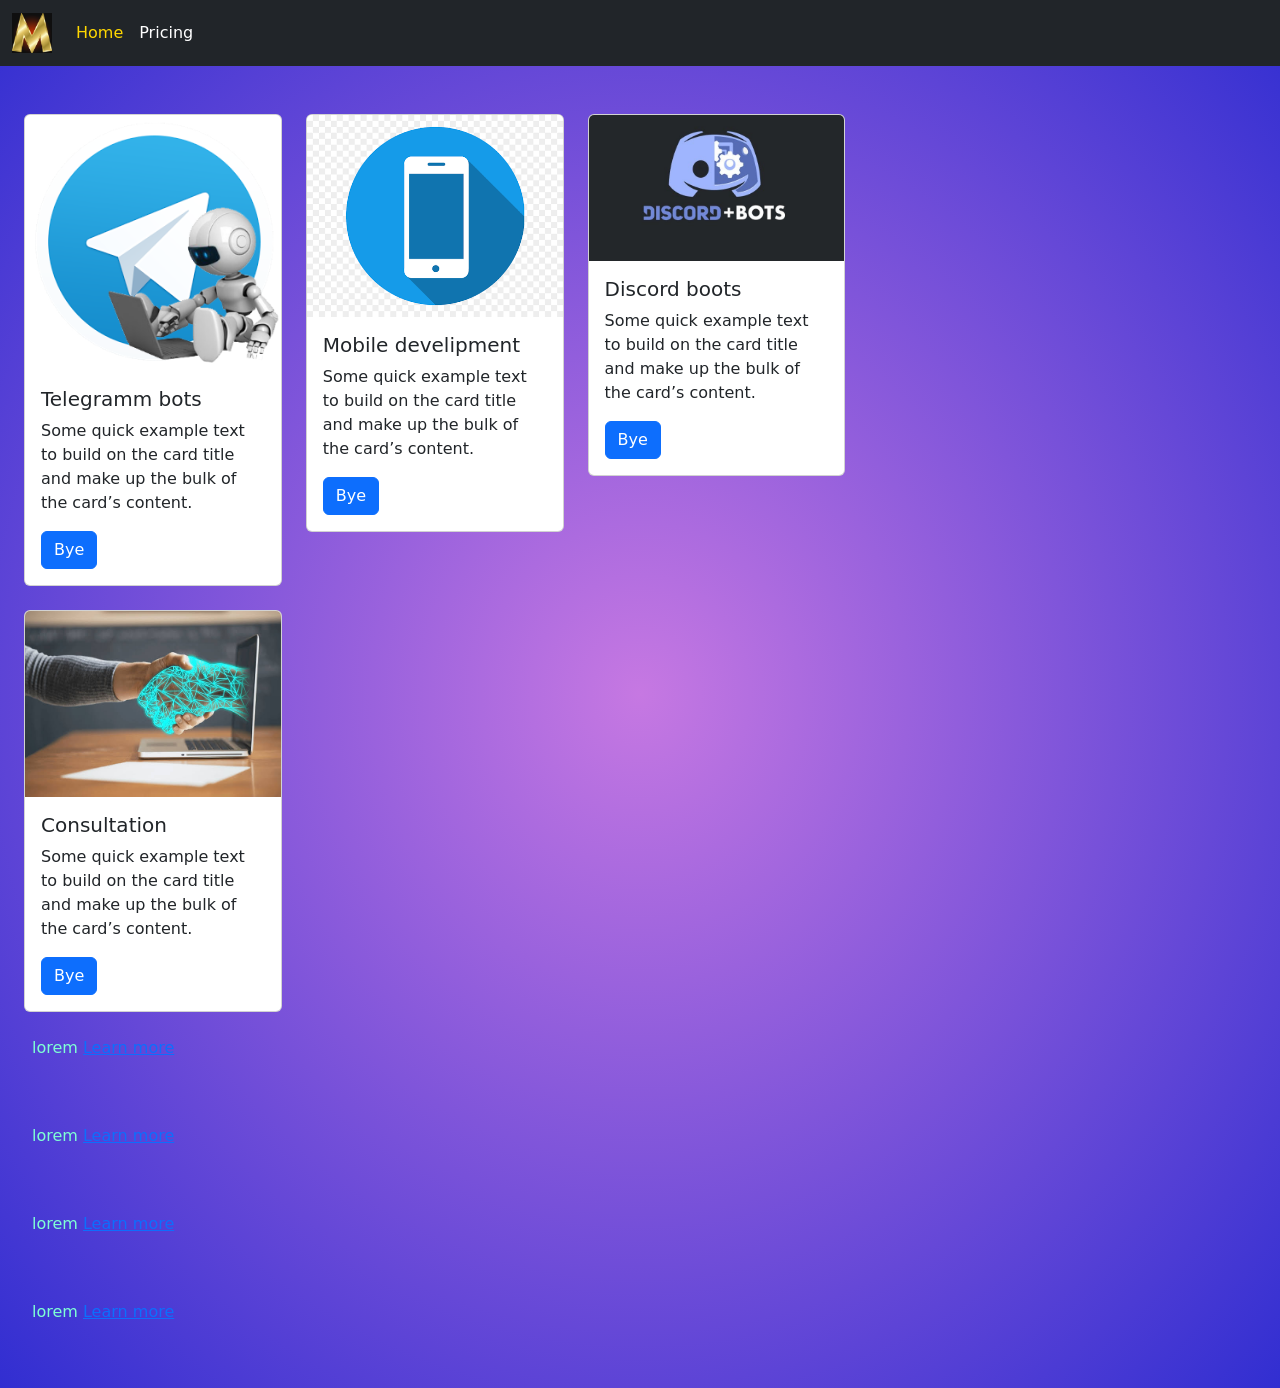
==== pricing.html @ 75340f04 "Custom style; elements were taken from the Bootstrap website. There is an issue with the sidebar ele" ====
<!DOCTYPE html>
<html lang="en">

<head>
    <meta charset="UTF-8">
    <meta name="viewport" content="width=device-width, initial-scale=1.0">
    <title>main</title>
    <link href="https://cdn.jsdelivr.net/npm/bootstrap@5.3.8/dist/css/bootstrap.min.css" rel="stylesheet"
        integrity="sha384-sRIl4kxILFvY47J16cr9ZwB07vP4J8+LH7qKQnuqkuIAvNWLzeN8tE5YBujZqJLB" crossorigin="anonymous">
    <link rel="stylesheet" href="sources/styles/maincss.css">
</head>

<body>
    <header>
        <nav class="navbar navbar-expand-lg bg-dark">
            <div class="container-fluid">
                <a class="navbar-brand" href="index.html"><img src="sources/images/logo.png" alt="logo"></a>
                <button class="navbar-toggler" type="button" data-bs-toggle="collapse" data-bs-target="#navbarNav"
                    aria-controls="navbarNav" aria-expanded="false" aria-label="Toggle navigation">
                    <span class="navbar-toggler-icon"></span>
                </button>
                <div class="collapse navbar-collapse" id="navbarNav">
                    <ul class="navbar-nav">
                        <li class="nav-item">
                            <a class="nav-link" aria-current="page" href="index.html">Home</a>
                        </li>
                        <li class="nav-item">
                            <a class="nav-link active" href="pricing.html">Pricing</a>
                        </li>
                    </ul>
                </div>
            </div>
        </nav>
    </header>
    <section>
        <div class="row-Upper m-4">
            <div class="col-lg-1">

            </div>
            <div class="col-lg-8 col-md-12">
                <div class="container-fulid">
                    <div class="row">
                        <div class="col-lg-4 col-md-6 mt-4">
                            <div class="card">
                                <img src="sources/images/telegram-bot.png" class="card-img-top" alt="Telegramm bots">
                                <div class="card-body">
                                    <h5 class="card-title">Telegramm bots</h5>
                                    <p class="card-text">Some quick example text to build on the card title and make up
                                        the bulk
                                        of the card’s content.</p>
                                    <a href="#" class="btn btn-primary">Bye</a>
                                </div>
                            </div>
                        </div>
                        <div class="col-lg-4 col-md-6 mt-4">
                            <div class="card">
                                <img src="sources/images/mobile-app.png" class="card-img-top" alt="Mobile develipment">
                                <div class="card-body">
                                    <h5 class="card-title">Mobile develipment</h5>
                                    <p class="card-text">Some quick example text to build on the card title and make up
                                        the bulk
                                        of the card’s content.</p>
                                    <a href="#" class="btn btn-primary">Bye</a>
                                </div>
                            </div>
                        </div>
                        <div class="col-lg-4 col-md-6 mt-4">
                            <div class="card">
                                <img src="sources/images/discord-bot.jpg" class="card-img-top" alt="Discord boots">
                                <div class="card-body">
                                    <h5 class="card-title">Discord boots</h5>
                                    <p class="card-text">Some quick example text to build on the card title and make up
                                        the bulk
                                        of the card’s content.</p>
                                    <a href="#" class="btn btn-primary">Bye</a>
                                </div>
                            </div>
                        </div>
                        <div class="col-lg-4 col-md-6 mt-4">
                            <div class="card">
                                <img src="sources/images/consultation.jpg" class="card-img-top" alt="consultation">
                                <div class="card-body">
                                    <h5 class="card-title">Consultation</h5>
                                    <p class="card-text">Some quick example text to build on the card title and make up
                                        the bulk
                                        of the card’s content.</p>
                                    <a href="#" class="btn btn-primary">Bye</a>
                                </div>
                            </div>
                        </div>
                    </div>

                </div>
            </div>
            <!-- error -->
            <div class="col-lg-3 col-md-12">
                <div class="row px-2">
                    <div class="col-lg-12 sidebar my-4">
                        <p>lorem <a href="#">Learn more</a></p>
                    </div>
                    <div class="col-lg-12 sidebar my-4">
                        <p>lorem <a href="#">Learn more</a></p>
                    </div>
                    <div class="col-lg-12 sidebar my-4">
                        <p>lorem <a href="#">Learn more</a></p>
                    </div>
                    <div class="col-lg-12 sidebar my-4">
                        <p>lorem <a href="#">Learn more</a></p>
                    </div>
                </div>

            </div>
        </div>

    </section>
    <footer>

    </footer>

    <script src="https://cdn.jsdelivr.net/npm/bootstrap@5.3.8/dist/js/bootstrap.bundle.min.js"
        integrity="sha384-FKyoEForCGlyvwx9Hj09JcYn3nv7wiPVlz7YYwJrWVcXK/BmnVDxM+D2scQbITxI"
        crossorigin="anonymous"></script>
</body>

</html>
---- sources/styles/maincss.css ----
body {
    background: radial-gradient(#c678e2 0%, #312ed1 100%);
}

.nav-link {
    color: gold;
}

.navbar-nav .nav-link.active {
    color: white;
}

.navbar-brand img {
    width: 40px;

}

.navbar-toggler {
    background-color: silver;
}
.sidebar {
    color: aquamarine;
    background: radial-gradient(270deg,#f2f0f3 0%, #312ed1 100%);
}
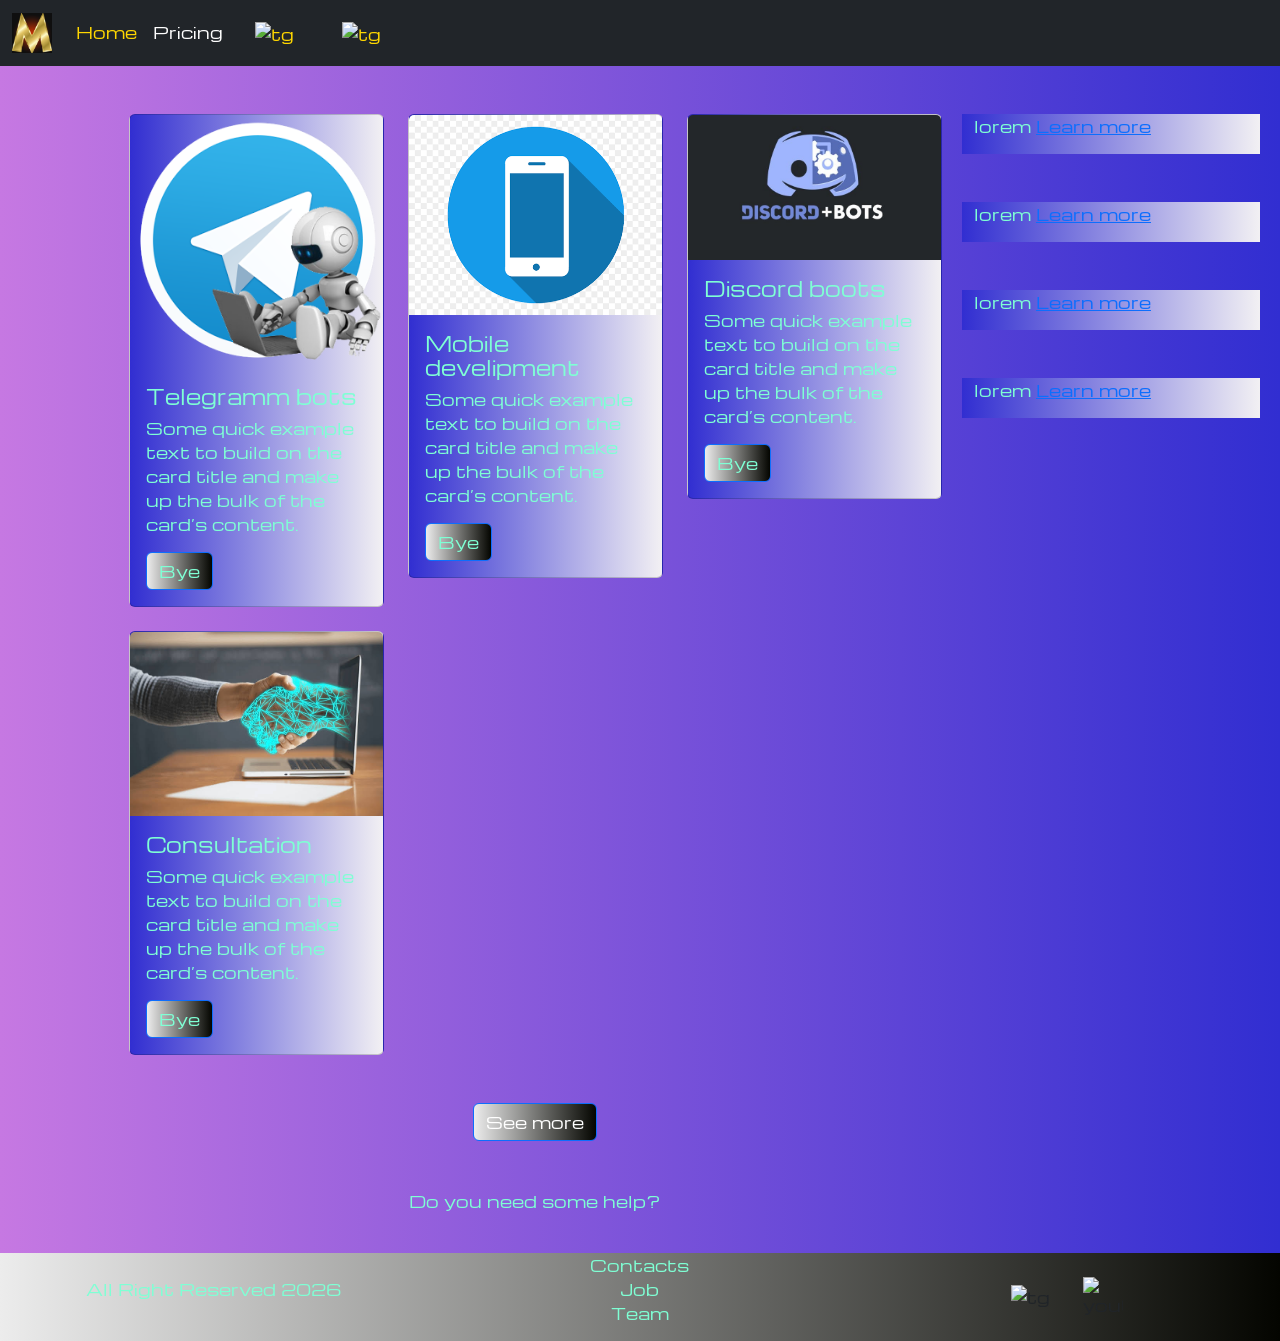
==== commit 13c220e0: "Services, animations, videos, styles, and much more have been added." ====
--- a/pricing.html
+++ b/pricing.html
@@ -4,10 +4,14 @@
 <head>
     <meta charset="UTF-8">
     <meta name="viewport" content="width=device-width, initial-scale=1.0">
-    <title>main</title>
+    <title>Mt</title>
     <link href="https://cdn.jsdelivr.net/npm/bootstrap@5.3.8/dist/css/bootstrap.min.css" rel="stylesheet"
         integrity="sha384-sRIl4kxILFvY47J16cr9ZwB07vP4J8+LH7qKQnuqkuIAvNWLzeN8tE5YBujZqJLB" crossorigin="anonymous">
     <link rel="stylesheet" href="sources/styles/maincss.css">
+    <link rel="apple-touch-icon" sizes="180x180" href="sources/images/icons/apple-touch-icon.png">
+    <link rel="icon" type="image/png" sizes="32x32" href="sources/images/icons/favicon-32x32.png">
+    <link rel="icon" type="image/png" sizes="16x16" href="sources/images/icons/favicon-16x16.png">
+    <link rel="manifest" href="sources/images/icons/site.webmanifest">
 </head>
 
 <body>
@@ -27,6 +31,14 @@
                         <li class="nav-item">
                             <a class="nav-link active" href="pricing.html">Pricing</a>
                         </li>
+                        <li class="nav-item">
+                            <a class="nav-link" href="pricing.html"><img style="width: 30px; margin-inline: 1em;"
+                                    src="sources/images/tgicon.jpg" alt="tg"></a>
+                        </li>
+                        <li class="nav-item">
+                            <a class="nav-link" href="pricing.html"><img style="width: 40px; margin-inline: 1em;"
+                                    src="sources/images/Youtube_logo.png" alt="tg"></a>
+                        </li>
                     </ul>
                 </div>
             </div>
@@ -34,87 +46,117 @@
     </header>
     <section>
         <div class="row-Upper m-4">
-            <div class="col-lg-1">
-
-            </div>
-            <div class="col-lg-8 col-md-12">
-                <div class="container-fulid">
-                    <div class="row">
-                        <div class="col-lg-4 col-md-6 mt-4">
-                            <div class="card">
-                                <img src="sources/images/telegram-bot.png" class="card-img-top" alt="Telegramm bots">
-                                <div class="card-body">
-                                    <h5 class="card-title">Telegramm bots</h5>
-                                    <p class="card-text">Some quick example text to build on the card title and make up
-                                        the bulk
-                                        of the card’s content.</p>
-                                    <a href="#" class="btn btn-primary">Bye</a>
+            <div class="row">
+                <div class="col-lg-1">
+                </div>
+                <div class="col-lg-8 col-md-12">
+                    <div class="container-fulid">
+                        <div class="row">
+                            <div class="col-lg-4 col-md-6 mt-4">
+                                <div class="card">
+                                    <a href="#">
+                                        <img src="sources/images/telegram-bot.png" class="card-img-top"
+                                            alt="Telegramm bots">
+                                    </a>
+                                    <div class="card-body">
+                                        <h5 class="card-title"><a href="#">Telegramm bots</a></h5>
+                                        <p class="card-text"><a href="#">
+                                                Some quick example text to build on the card title and make
+                                                up
+                                                the bulk
+                                                of the card’s content.
+                                            </a></p>
+                                        <a href="#" class="btn btn-primary">Bye</a>
+                                    </div>
+                                </div>
+                            </div>
+                            <div class="col-lg-4 col-md-6 mt-4">
+                                <div class="card">
+                                    <img src="sources/images/mobile-app.png" class="card-img-top"
+                                        alt="Mobile develipment">
+                                    <div class="card-body">
+                                        <h5 class="card-title">Mobile develipment</h5>
+                                        <p class="card-text">Some quick example text to build on the card title and make
+                                            up
+                                            the bulk
+                                            of the card’s content.</p>
+                                        <a href="#" class="btn btn-primary">Bye</a>
+                                    </div>
+                                </div>
+                            </div>
+                            <div class="col-lg-4 col-md-6 mt-4">
+                                <div class="card">
+                                    <img src="sources/images/discord-bot.jpg" class="card-img-top" alt="Discord boots">
+                                    <div class="card-body">
+                                        <h5 class="card-title">Discord boots</h5>
+                                        <p class="card-text">Some quick example text to build on the card title and make
+                                            up
+                                            the bulk
+                                            of the card’s content.</p>
+                                        <a href="#" class="btn btn-primary">Bye</a>
+                                    </div>
+                                </div>
+                            </div>
+                            <div class="col-lg-4 col-md-6 mt-4">
+                                <div class="card">
+                                    <img src="sources/images/consultation.jpg" class="card-img-top" alt="consultation">
+                                    <div class="card-body">
+                                        <h5 class="card-title">Consultation</h5>
+                                        <p class="card-text">Some quick example text to build on the card title and make
+                                            up
+                                            the bulk
+                                            of the card’s content.</p>
+                                        <a href="#" class="btn btn-primary">Bye</a>
+                                    </div>
                                 </div>
                             </div>
                         </div>
-                        <div class="col-lg-4 col-md-6 mt-4">
-                            <div class="card">
-                                <img src="sources/images/mobile-app.png" class="card-img-top" alt="Mobile develipment">
-                                <div class="card-body">
-                                    <h5 class="card-title">Mobile develipment</h5>
-                                    <p class="card-text">Some quick example text to build on the card title and make up
-                                        the bulk
-                                        of the card’s content.</p>
-                                    <a href="#" class="btn btn-primary">Bye</a>
-                                </div>
-                            </div>
+                        <div class="col-lg-12 col-md-12 text-center mt-4">
+                            <button type="button" class="btn btn-primary btn-ln my-4">See more</button>
                         </div>
-                        <div class="col-lg-4 col-md-6 mt-4">
-                            <div class="card">
-                                <img src="sources/images/discord-bot.jpg" class="card-img-top" alt="Discord boots">
-                                <div class="card-body">
-                                    <h5 class="card-title">Discord boots</h5>
-                                    <p class="card-text">Some quick example text to build on the card title and make up
-                                        the bulk
-                                        of the card’s content.</p>
-                                    <a href="#" class="btn btn-primary">Bye</a>
-                                </div>
-                            </div>
+                        <div class="col-lg-12 col-md-12 text-center mt-4">
+                            <p>Do you need some help?</p>
                         </div>
-                        <div class="col-lg-4 col-md-6 mt-4">
-                            <div class="card">
-                                <img src="sources/images/consultation.jpg" class="card-img-top" alt="consultation">
-                                <div class="card-body">
-                                    <h5 class="card-title">Consultation</h5>
-                                    <p class="card-text">Some quick example text to build on the card title and make up
-                                        the bulk
-                                        of the card’s content.</p>
-                                    <a href="#" class="btn btn-primary">Bye</a>
-                                </div>
-                            </div>
+
+                    </div>
+                </div>
+
+                <div class="col-lg-3 col-md-12">
+                    <div class="row px-2">
+                        <div class="col-lg-12 sidebar my-4">
+                            <p>lorem <a href="#">Learn more</a></p>
+                        </div>
+                        <div class="col-lg-12 sidebar my-4">
+                            <p>lorem <a href="#">Learn more</a></p>
+                        </div>
+                        <div class="col-lg-12 sidebar my-4">
+                            <p>lorem <a href="#">Learn more</a></p>
+                        </div>
+                        <div class="col-lg-12 sidebar my-4">
+                            <p>lorem <a href="#">Learn more</a></p>
                         </div>
                     </div>
 
                 </div>
             </div>
-            <!-- error -->
-            <div class="col-lg-3 col-md-12">
-                <div class="row px-2">
-                    <div class="col-lg-12 sidebar my-4">
-                        <p>lorem <a href="#">Learn more</a></p>
-                    </div>
-                    <div class="col-lg-12 sidebar my-4">
-                        <p>lorem <a href="#">Learn more</a></p>
-                    </div>
-                    <div class="col-lg-12 sidebar my-4">
-                        <p>lorem <a href="#">Learn more</a></p>
-                    </div>
-                    <div class="col-lg-12 sidebar my-4">
-                        <p>lorem <a href="#">Learn more</a></p>
-                    </div>
-                </div>
-
-            </div>
         </div>
 
     </section>
-    <footer>
-
+    <footer class="mt-4">
+        <div class="container-fluid">
+            <div class="row">
+                <div class="col-lg-4 col-md-12 footer-text text-center">
+                    <p>All Right Reserved 2026</p>
+                </div>
+                <div class="col-lg-4 col-md-12 footer-text text-center">
+                    <p>Contacts<br>Job<br>Team</p>
+                </div>
+                <div class="col-lg-4 col-md-12 media-linkss">
+                    <img style="width: 40px; margin-inline: 1em;" src="sources/images/tgicon.jpg" alt="tg">
+                    <img style="width: 40px; margin-inline: 1em;" src="sources/images/Youtube_logo.png" alt="youtube">
+                </div>
+            </div>
+        </div>
     </footer>
 
     <script src="https://cdn.jsdelivr.net/npm/bootstrap@5.3.8/dist/js/bootstrap.bundle.min.js"
--- a/sources/styles/maincss.css
+++ b/sources/styles/maincss.css
@@ -1,7 +1,13 @@
+@import url('https://fonts.googleapis.com/css?family=Michroma&display=swap');
+
 body {
-    background: radial-gradient(#c678e2 0%, #312ed1 100%);
+    font-family: Michroma, serif;
+    background: linear-gradient(90deg,#c678e2 0%, #312ed1 100%);
 }
 
+p {
+    color: aquamarine;
+}
 .nav-link {
     color: gold;
 }
@@ -20,5 +26,73 @@
 }
 .sidebar {
     color: aquamarine;
-    background: radial-gradient(270deg,#f2f0f3 0%, #312ed1 100%);
-}+    background: linear-gradient(270deg,#f2f0f3 0%, #312ed1 100%);
+}
+
+.card {
+    color: aquamarine;
+    background: linear-gradient(270deg,#f2f0f3 0%, #312ed1 100%);
+}
+
+.card a {
+    text-decoration: none;
+    color: aquamarine;
+}
+
+.slide-text,
+.footer-text {
+    color: aquamarine;
+    margin: auto auto;
+}
+
+footer {
+    background: linear-gradient(270deg,#040500 0%, #ececec 100%);
+}
+
+.media-linkss {
+    display: flex;
+    justify-content: center;
+    align-items: center;
+}
+
+.call-anim {
+    animation: myAnim 3s ease 0s 1 normal forwards;
+}
+
+@keyframes myAnim {
+	0%,
+	100% {
+		transform: translateX(0%);
+		transform-origin: 50% 50%;
+	}
+
+	15% {
+		transform: translateX(-30px) rotate(-6deg);
+	}
+
+	30% {
+		transform: translateX(15px) rotate(6deg);
+	}
+
+	45% {
+		transform: translateX(-15px) rotate(-3.6deg);
+	}
+
+	60% {
+		transform: translateX(9px) rotate(2.4deg);
+	}
+
+	75% {
+		transform: translateX(-6px) rotate(-1.2deg);
+	}
+}
+
+.btn-primary {
+    background: linear-gradient(270deg,#040500 0%, #ececec 100%);
+}
+
+@media (max-width: 755px) {
+    .carousel-indicators {
+        display: none;
+    }
+}
